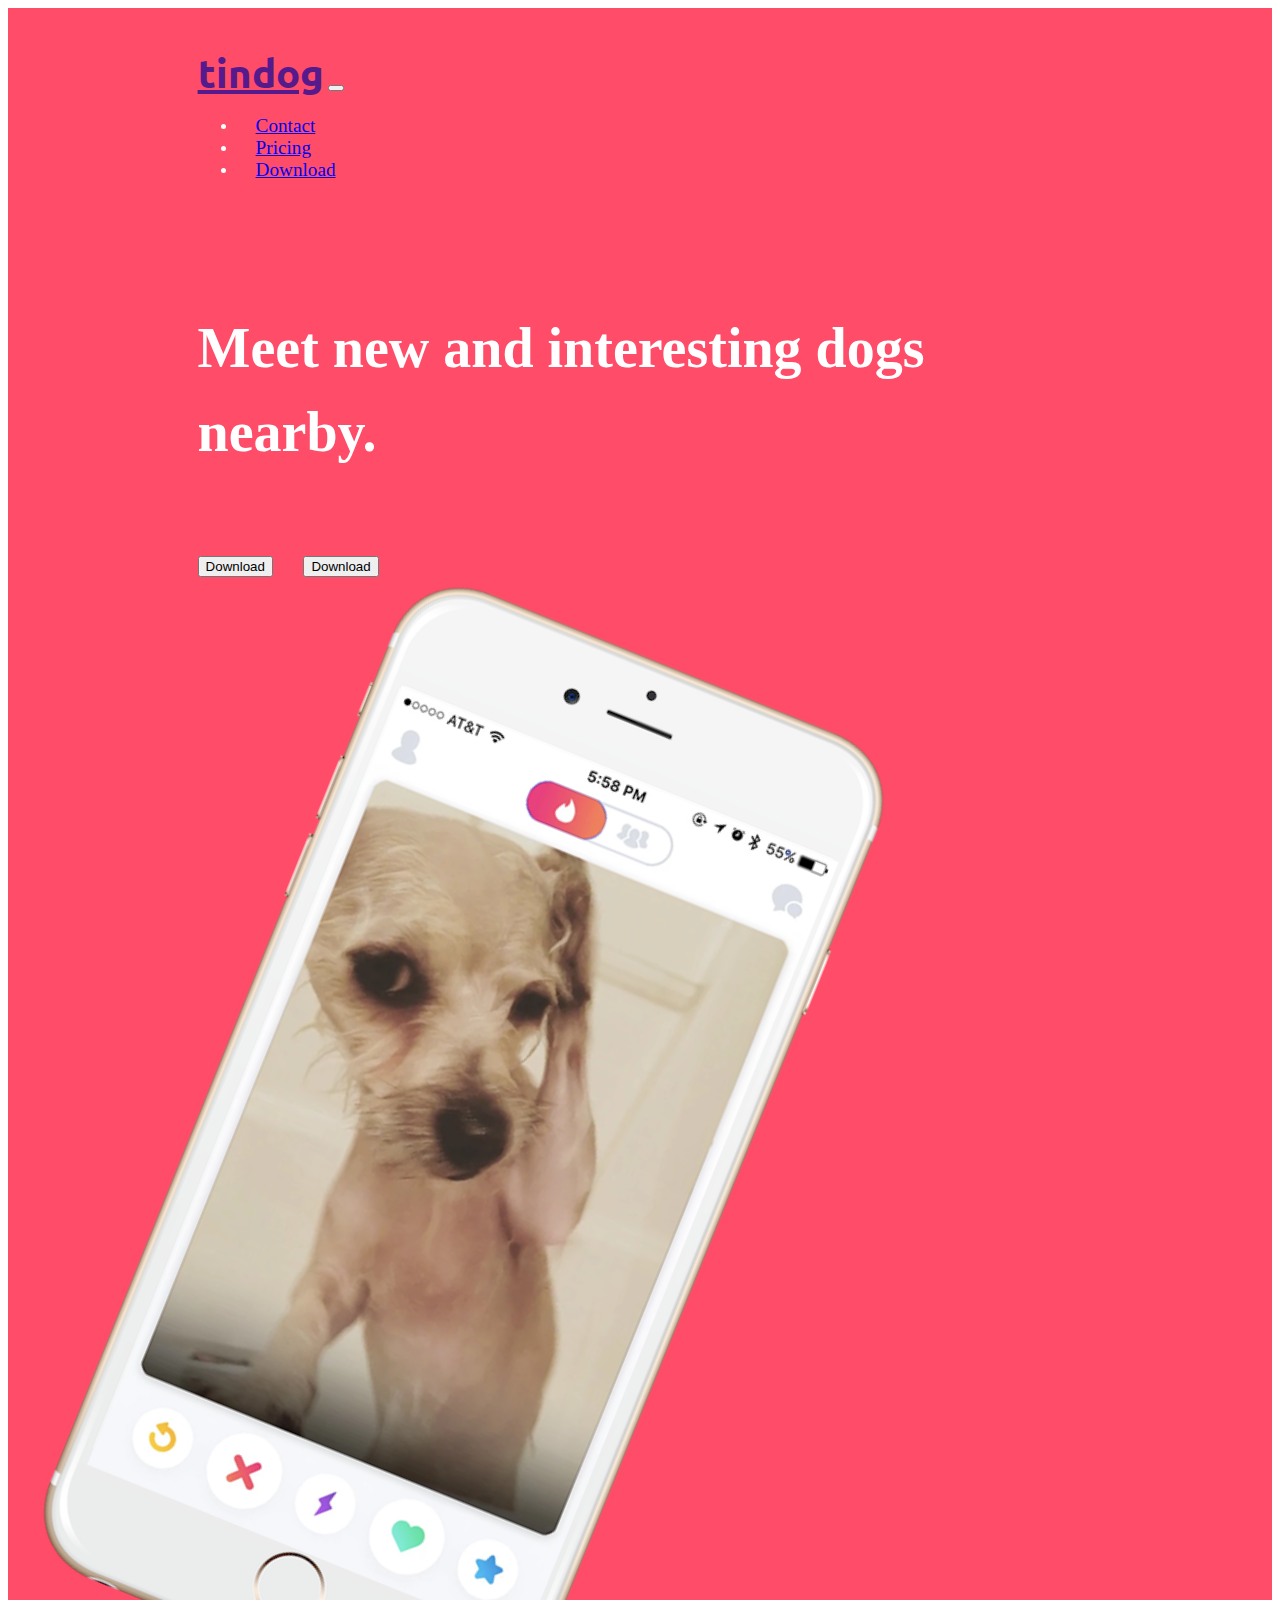
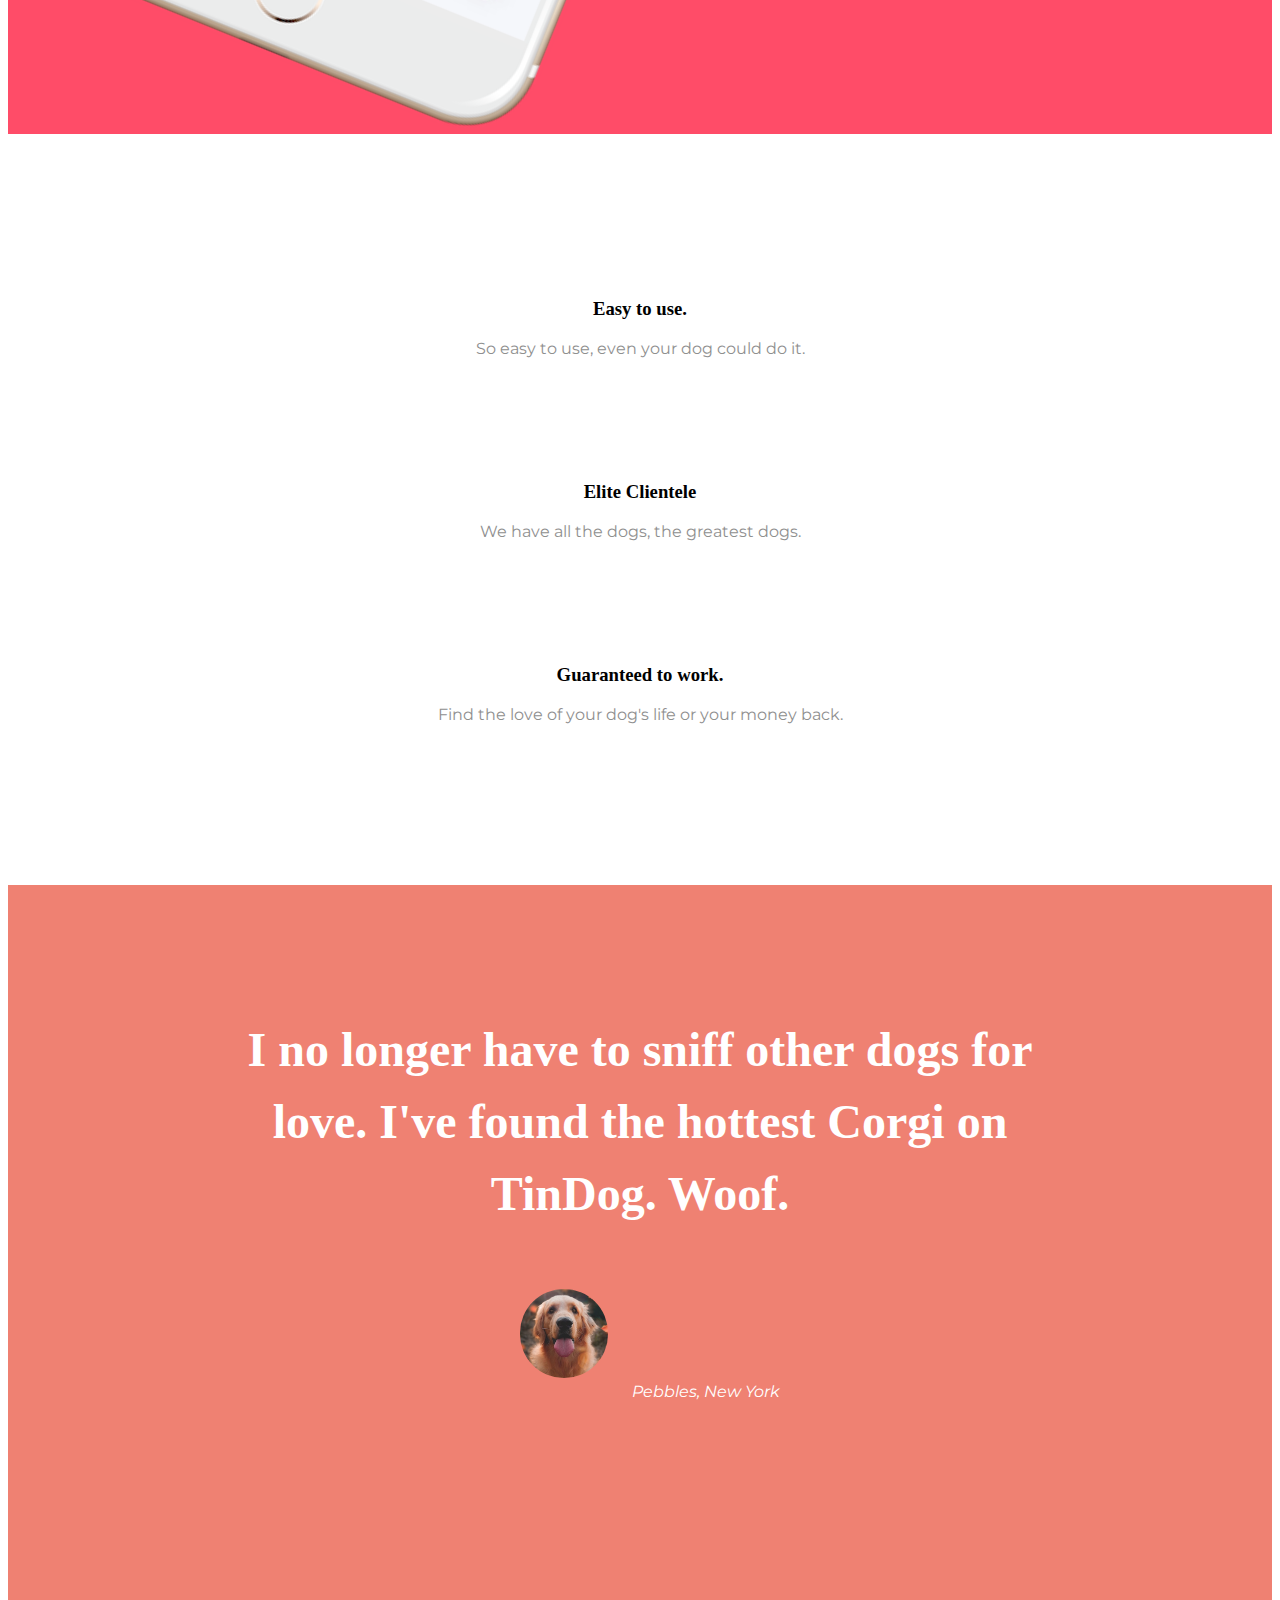
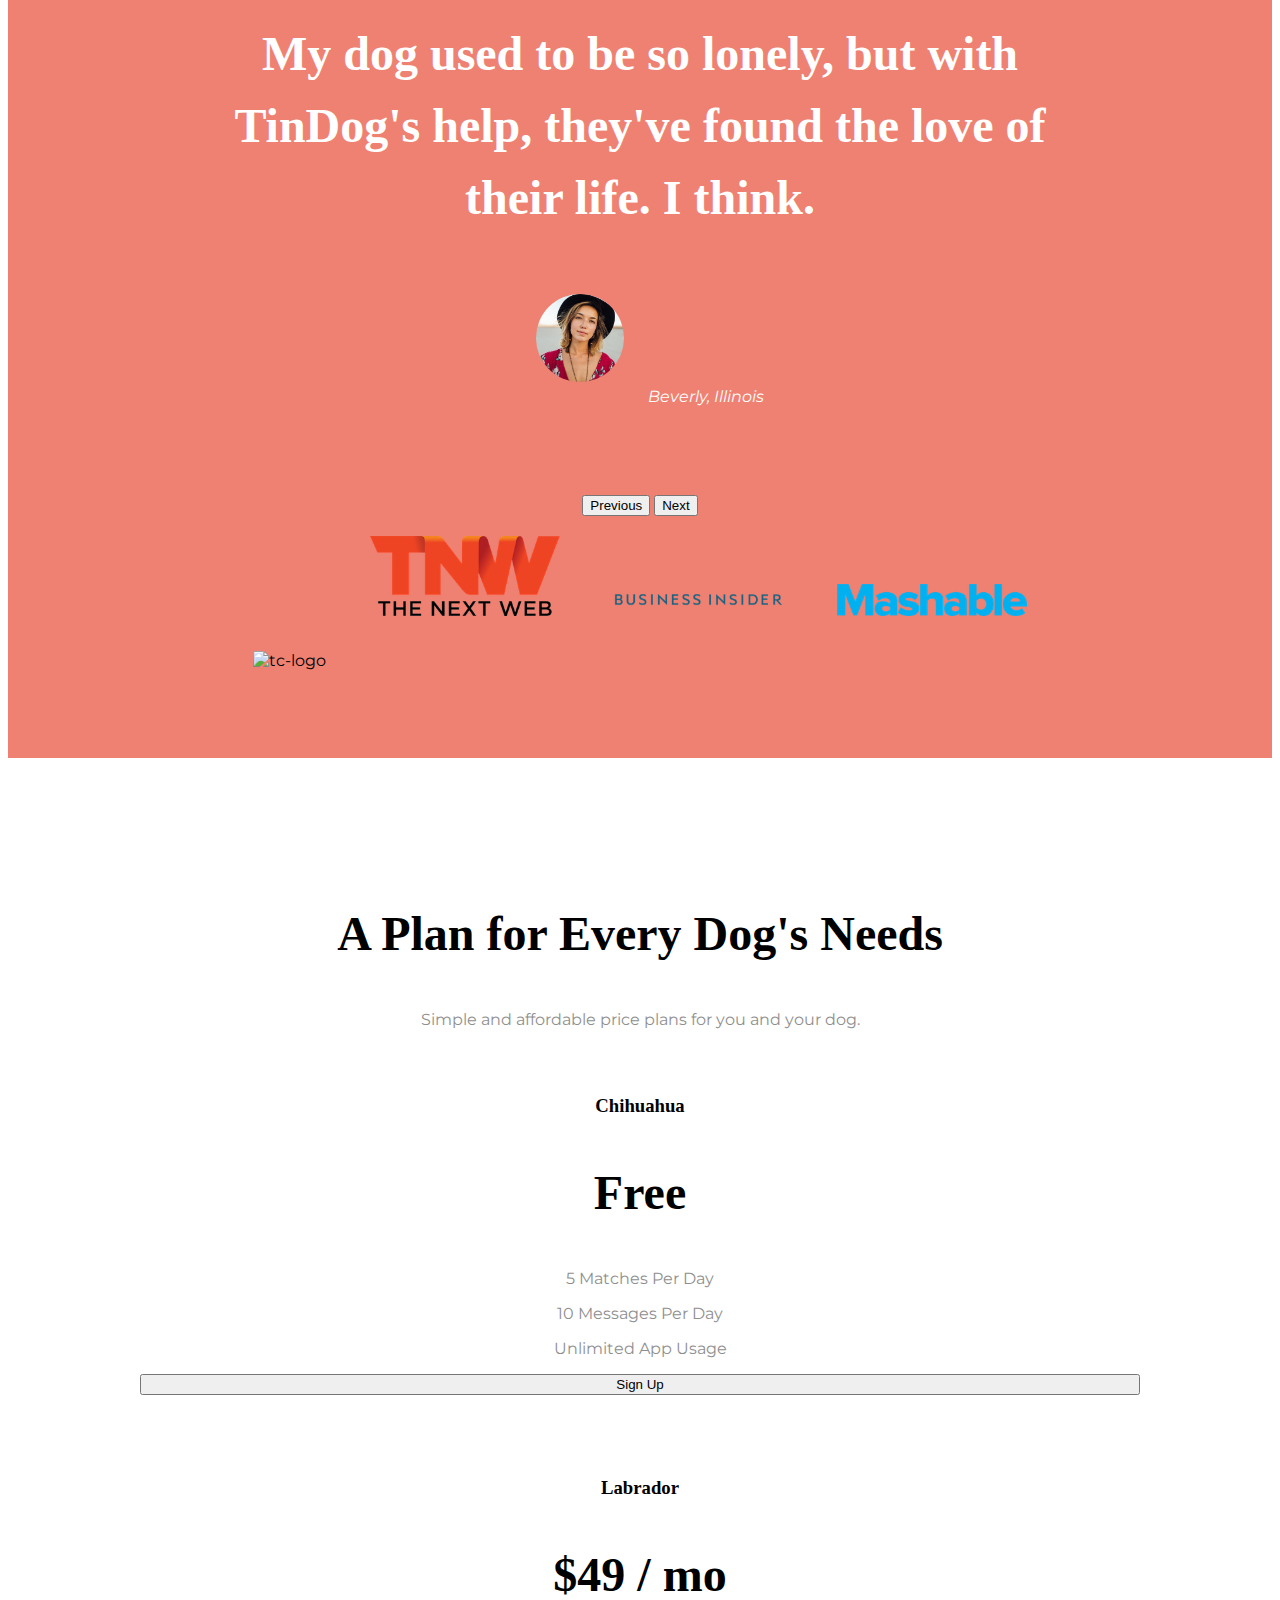
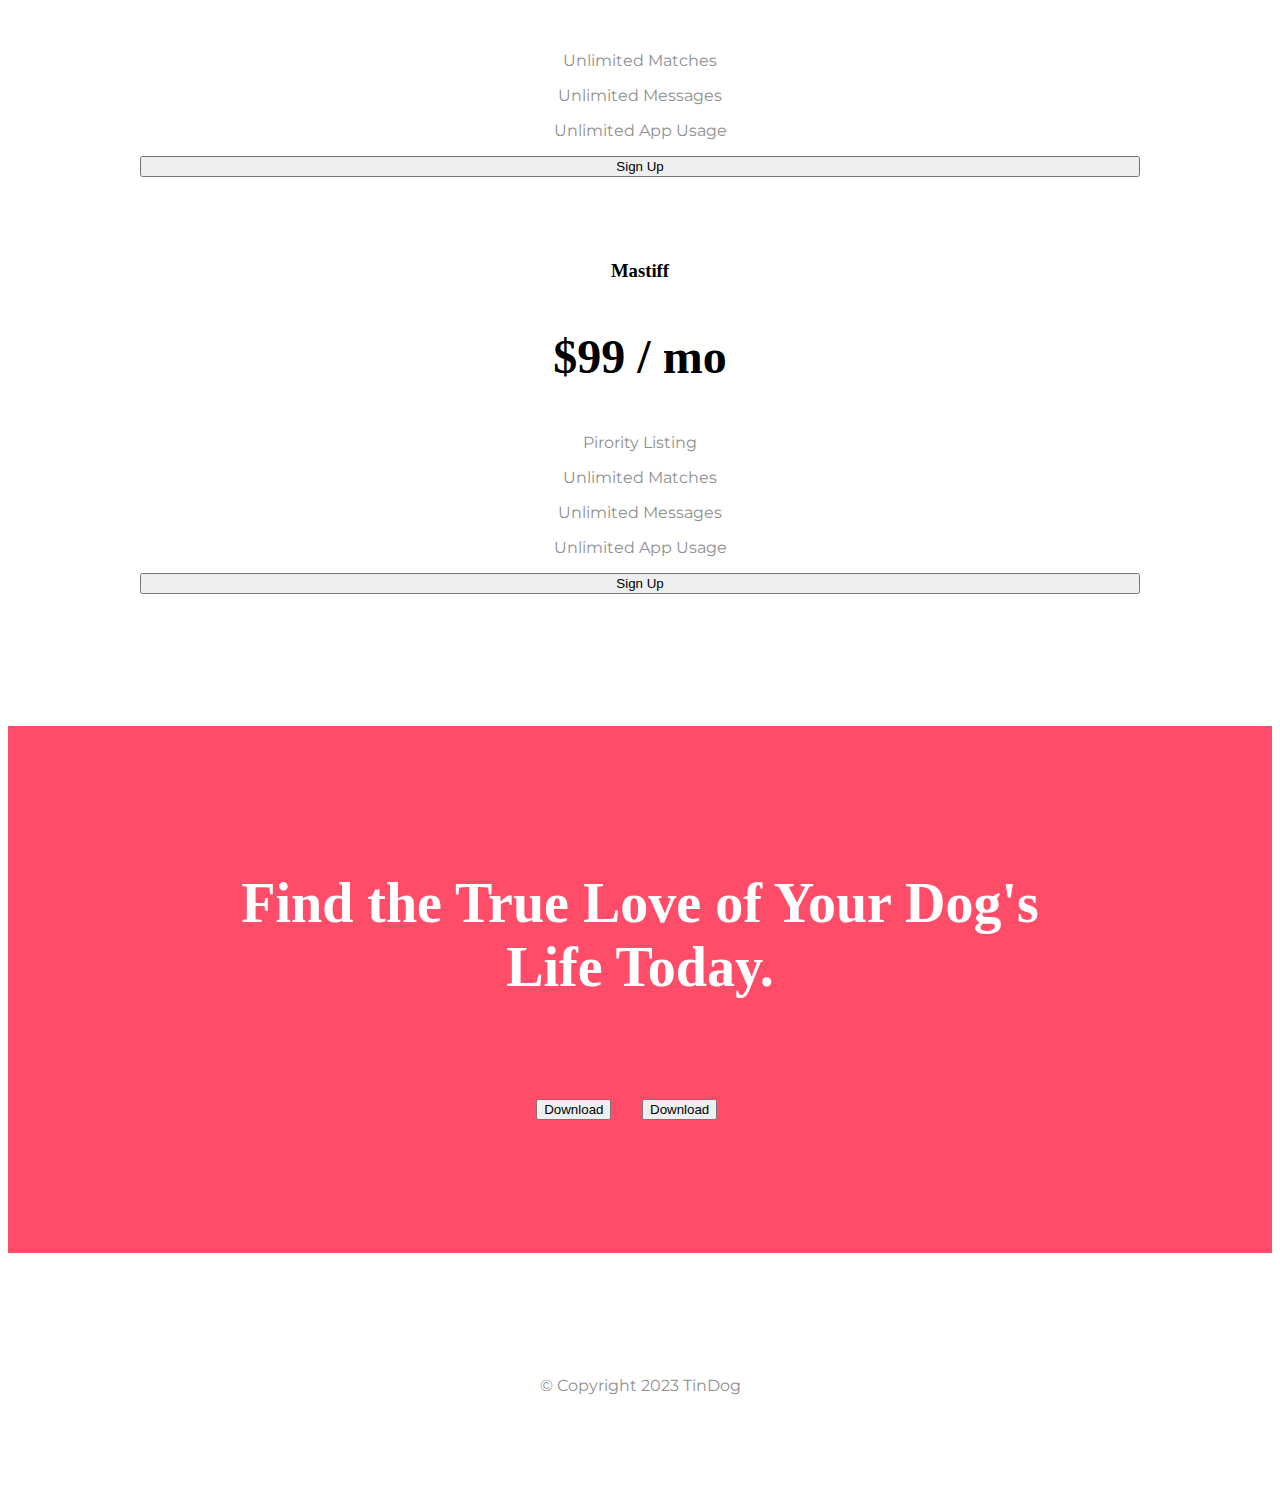
==== Bootstrap/TinDog Start Here/index.html @ 2f464d13 "Day 58" ====
<!DOCTYPE html>
<html>

<head>
  <meta charset="utf-8">
  <title>TinDog</title>
  <!-- this link to get google font Montserrat and ubuntu -->
  <link rel="preconnect" href="https://fonts.googleapis.com">
  <link rel="preconnect" href="https://fonts.gstatic.com" crossorigin>
  <link href="https://fonts.googleapis.com/css2?family=Montserrat:ital,wght@0,100;0,200;0,300;0,400;0,500;0,600;0,700;0,800;0,900;1,100;1,200;1,300;1,400;1,500;1,600;1,700;1,800;1,900&family=Ubuntu:ital,wght@0,300;0,400;0,500;0,700;1,300;1,400;1,500;1,700&display=swap" rel="stylesheet">
  
  <!-- this  link to get Bootstrap activated for the styling and js -->
  <link href="https://cdn.jsdelivr.net/npm/bootstrap@5.1.3/dist/css/bootstrap.min.css" rel="stylesheet" integrity="sha384-1BmE4kWBq78iYhFldvKuhfTAU6auU8tT94WrHftjDbrCEXSU1oBoqyl2QvZ6jIW3" crossorigin="anonymous">
  <script src="https://cdn.jsdelivr.net/npm/bootstrap@5.1.3/dist/js/bootstrap.bundle.min.js" integrity="sha384-ka7Sk0Gln4gmtz2MlQnikT1wXgYsOg+OMhuP+IlRH9sENBO0LRn5q+8nbTov4+1p" crossorigin="anonymous"></script>
  
  <!-- This link to get font awesome Icon activated and fonts -->
  <script src="https://kit.fontawesome.com/7c0e663eb2.js" crossorigin="anonymous"></script>
  
  <!-- This link for the external css -->
  <link rel="stylesheet" href="css/styles.css">
</head>

<body>

  <section id="title">
    <div class="container-fluid">
  
      <!-- Nav Bar -->
    <nav class="navbar navbar-expand-lg navbar-dark  ">
        <a class="navbar-brand" href="">tindog</a>
        <button class="navbar-toggler" type="button" data-bs-toggle="collapse" data-bs-target="#navbarText" aria-controls="navbarText" aria-expanded="false" aria-label="Toggle navigation">
          <span class="navbar-toggler-icon"></span>
        </button>
        <div class="collapse navbar-collapse" id="navbarText">
          <ul class="navbar-nav ms-auto mb-2 mb-lg-0">
            <li class="nav-item">
              <a class="nav-link active"  href="#footer">Contact</a>
            </li>
            <li class="nav-item">
              <a class="nav-link" href="#pricing">Pricing</a>
            </li>
            <li class="nav-item">
              <a class="nav-link" href="#cta">Download</a>
            </li>

          </ul>
        </div>
    </nav>
    <!-- Title -->

    <div class="row">
      <div class="col-lg-6 ">
        <h1 class="big-heading">Meet new and interesting dogs nearby.</h1>
        <button type="button" class="btn btn-dark btn-lg download-button"><i class="fa-brands fa-apple"> </i>Download</button>
        <button type="button" class="btn btn-outline-light btn-lg download-button"><i class="fa-brands fa-google-play"> </i>Download</button>
      </div>
     <div class="col-lg-6">
        <img src="images/iphone6.png" alt="iphone-mockup" class="title-image">
      </div>
    </div>
    </div>
  </section>


  <!-- Features -->

  <section id="features">
    <div class="row">
      <div class="features-box col-lg-4">
        <i class="icon fas fa-check-circle fa-4x"></i>
        <h3>Easy to use.</h3>
        <p>So easy to use, even your dog could do it.</p>
      </div>
      <div class="features-box col-lg-4">
        <i class="icon fas fa-bullseye fa-4x"></i>
        <h3>Elite Clientele</h3>
        <p>We have all the dogs, the greatest dogs.</p>
      </div>
      <div class="features-box col-lg-4">
        <i class="icon fas fa-heart fa-4x"></i>
        <h3>Guaranteed to work.</h3>
        <p>Find the love of your dog's life or your money back.</p>
      </div>
    </div>
  </section>


  <!-- Testimonials -->

  <section id="testimonials">
    <div id="testimonial-carousel" class="carousel slide" data-ride="false">
      <div class="carousel-inner">
        <div class="carousel-item active">
          <h2>I no longer have to sniff other dogs for love. I've found the hottest Corgi on TinDog. Woof.</h2>
          <img class="testimonial-image" src="images/dog-img.jpg" alt="dog-profile">
          <em>Pebbles, New York</em>
        </div>
        <div class="carousel-item">
          <h2 class="testimonial-text">My dog used to be so lonely, but with TinDog's help, they've found the love of their life. I think.</h2>
          <img class="testimonial-image" src="images/lady-img.jpg" alt="lady-profile">
          <em>Beverly, Illinois</em>
        </div>
      </div>
      <button class="carousel-control-prev" type="button" data-bs-target="#testimonial-carousel" data-bs-slide="prev">
        <span class="carousel-control-prev-icon" aria-hidden="true"></span>
        <span class="visually-hidden">Previous</span>
      </button>
      <button class="carousel-control-next" type="button" data-bs-target="#testimonial-carousel" data-bs-slide="next">
        <span class="carousel-control-next-icon" aria-hidden="true"></span>
        <span class="visually-hidden">Next</span>
      </button>
      </a>
    </div>
  </section>


  <!-- Press -->

  <section id="press">
    <img class="press-logo" src="images/techcrunch.png" alt="tc-logo">
    <img class="press-logo" src="images/tnw.png" alt="tnw-logo">
    <img class="press-logo" src="images/bizinsider.png" alt="biz-insider-logo">
    <img class="press-logo" src="images/mashable.png" alt="mashable-logo">

  </section>


  <!-- Pricing -->

  <section id="pricing">

    <h2>A Plan for Every Dog's Needs</h2>
    <p>Simple and affordable price plans for you and your dog.</p>

    <div class="row">
      <div class="pricing-col col-lg-4 col-md-6">
        <div class="card">
          <div class="card-header">
            <h3>Chihuahua</h3>
          </div>
          <div class="card-body">
            <h2 class="card-title">Free</h2>
            <p>5 Matches Per Day</p>
            <p>10 Messages Per Day</p>
            <p>Unlimited App Usage</p>
            <button type="button" class="btn btn-lg btn-outline-dark pricing-button">Sign Up</button>
          </div>
        </div>
      </div>
        <div class="pricing-col col-lg-4 col-md-6">
          <div class="card ">
              <div class="card-header">
                <h3>Labrador</h3>
              </div>
              <div class="card-body">
                <h2 class="card-title">$49 / mo</h2>
                <p >Unlimited Matches</p>
                <p >Unlimited Messages</p>
                <p >Unlimited App Usage</p>
                <button type="button" class="btn btn-lg btn-dark pricing-button">Sign Up</button>   
              </div>
          </div>
        </div>
        <div class="pricing-col col-lg-4">
          <div class="card">
            <div class="card-header">
              <h3>Mastiff</h3>
            </div>
            <div class="card-body">
              <h2 class="card-title">$99 / mo</h2>
              <p >Pirority Listing</p>
              <p >Unlimited Matches</p>
              <p >Unlimited Messages</p>
              <p >Unlimited App Usage</p>
              <button type="button" class="btn btn-lg btn-block btn-dark pricing-button">Sign Up</button>
            </div>
          </div>
        </div>
    </div>
  

  </section>


  <!-- Call to Action -->

  <section id="cta">

    <h3>Find the True Love of Your Dog's Life Today.</h3>
    <button type="button" class="btn btn-dark btn-lg download-button"><i class="fa-brands fa-apple"></i>Download</button>
    <button type="button" class="btn btn-outline-light btn-lg download-button"><i class="fa-brands fa-google-play"> </i>Download</button>

  </section>


  <!-- Footer -->

  <footer id="footer">
    <i class="fa-brands fa-twitter social-icon"></i> 
    <i class="fa-brands fa-facebook-f social-icon"></i> 
    <i class="fa-brands fa-instagram social-icon"></i> 
    <i class="fa-solid fa-envelope social-icon"></i>

    <p>© Copyright 2023 TinDog</p>

  </footer>


</body>

</html>
---- Bootstrap/TinDog Start Here/css/styles.css ----
body{
    font-family: "Montserrat";
}

h1, h2, h3, h4, h5 {
    font-family: "Montserrat-bold";  
}

h2 {
    font-size: 3rem;
    line-height: 1.5;   
}

h3 {
    font-family: "Montserrat-bold";
}

p{
    color: #8f8f8f;
}
/* HEADING */
.big-heading{
    font-family: 'Montserrat-Black';
    font-size: 3.5rem;  
    line-height: 1.5;  
    font-weight: 900;
}

#title {
    background-color: #ff4c68;
    color: #ffffff;
}

.container-fluid{
    padding: 3% 15%;
}

.title-image{
    width: 60%;
    transform: rotate(22deg);
}

/* NAV BAR */
.navbar{
    padding:0 0 4.5rem;

}

.navbar-brand{
    font-family: "Ubuntu";
    font-size: 2.5rem;
    font-weight: bold;
}

.nav-item{
    padding: 0 18px;
}

.nav-link{
    font-size: 1.2rem;
    font-family: "Montserrat-Light";
}

/* Download Buttons */
.download-button{
    margin: 5% 3% 5% 0;
}

/* feature section */
#features{
    padding: 8% 15%;

}

.features-box{
    text-align: center;
    padding: 5%;
}

.icon {
    color: #ef8172;
    margin-bottom: 1rem;
}

.icon:hover {
    color: #ff4c68;
}

/* Testimonials Section */

#testimonials {
    text-align: center;
    background-color: #ef8172;
    color: #ffffff;
}

.testimonial-image {
    width: 10%;
    border-radius: 100%;
    margin: 20px;
}

#press {
    background-color: #ef8172;
    text-align: center;
    padding-bottom: 3%;
}
.press-logo {
    width: 15%;
    margin: 20px 20px 50px;
}

.carousel-item {
    padding: 7% 15%;
}

/* PRICING SECTION*/
#pricing {
    padding: 100px;
    text-align: center;
}
.pricing-button {
    width: 100%;
}
.pricing-col {
    padding: 3% 3%;
}
/* CALL TO ACTION */
#cta {
    background-color: #ff4c68;
    text-align: center;
    color: #ffffff;
    padding: 7% 15%;
}

#cta h3 {
    font-family: "Montserrat-Black";
    font-size: 3.5rem;
    
}

/* FOOTER */
#footer{
    background-color: #ffffff;
    text-align: center;
    padding: 7% 15%;
}

.social-icon {
    margin: 2% 0.5%;
}

/* MEDIA QUERY */
@media (max-width: 1028px) {
    #title {
        text-align: center;
    }

    .title-image {
        transform: rotate(0);
    }
}
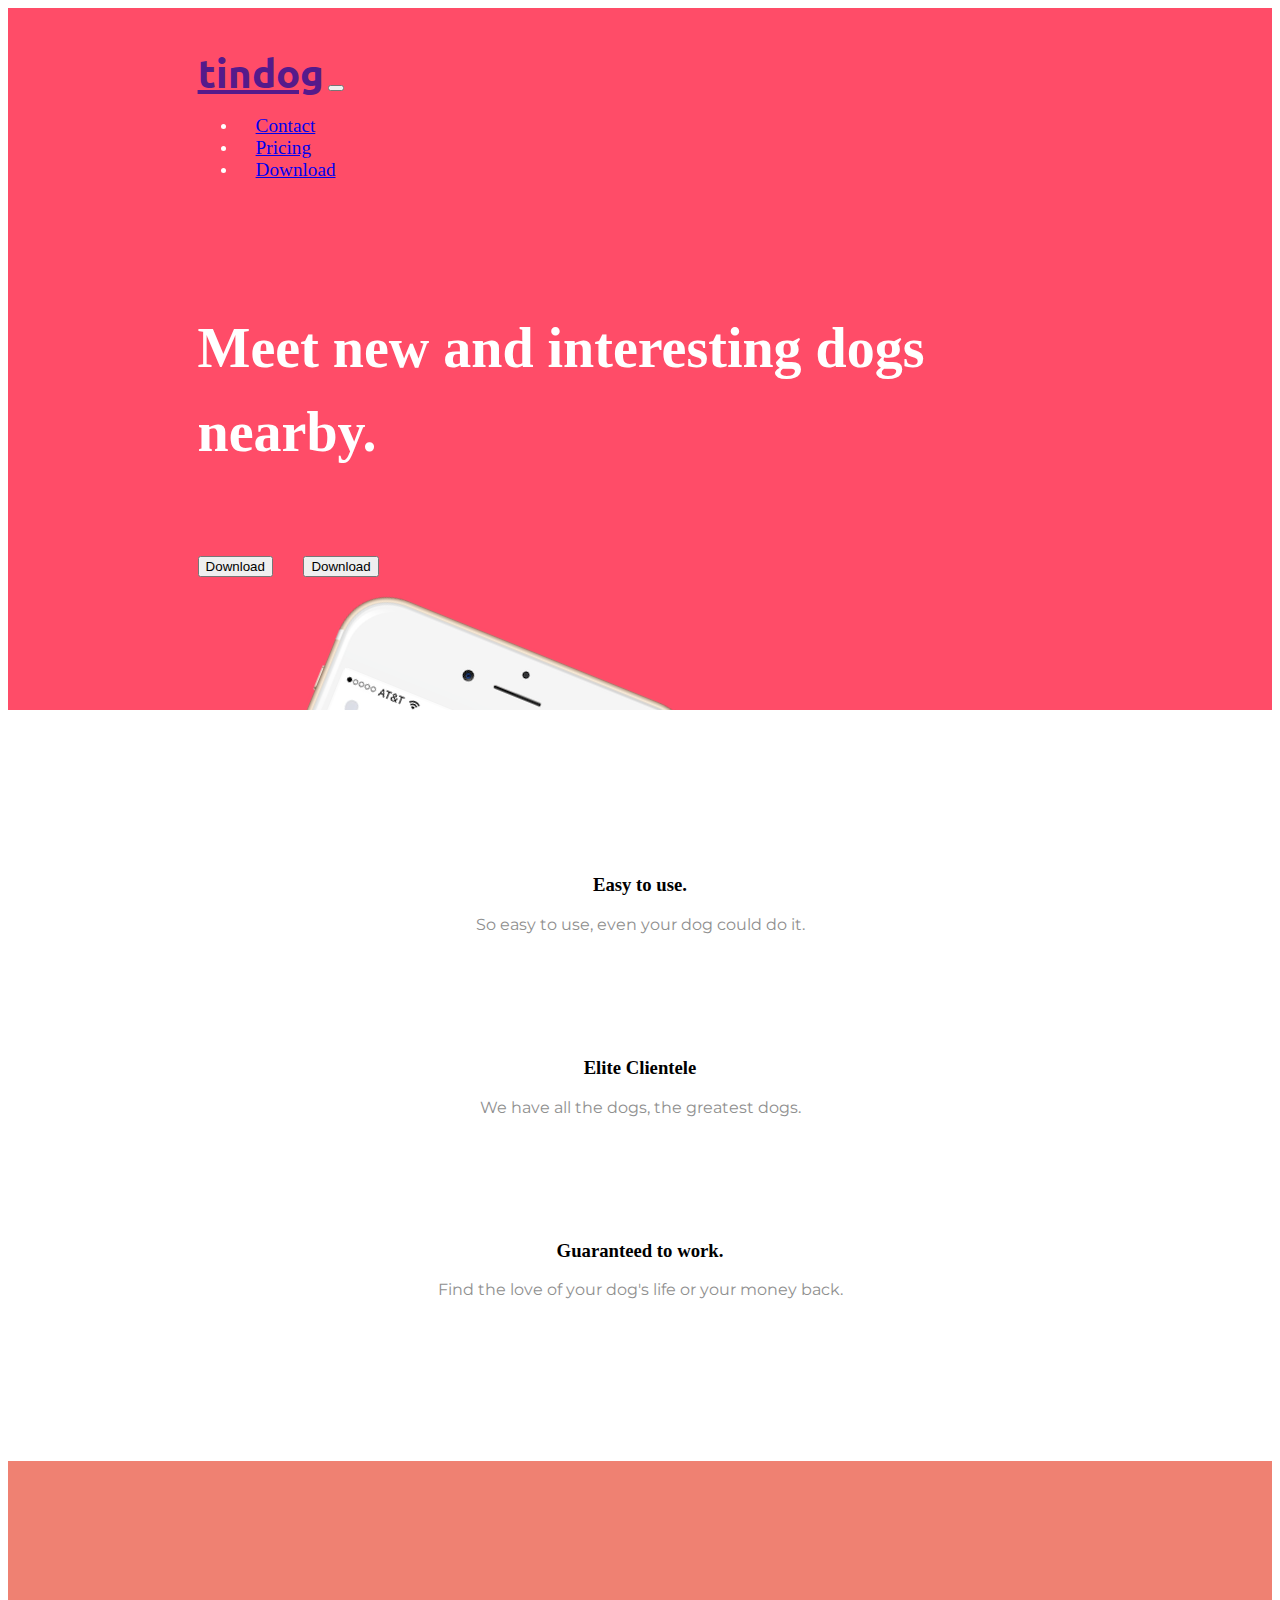
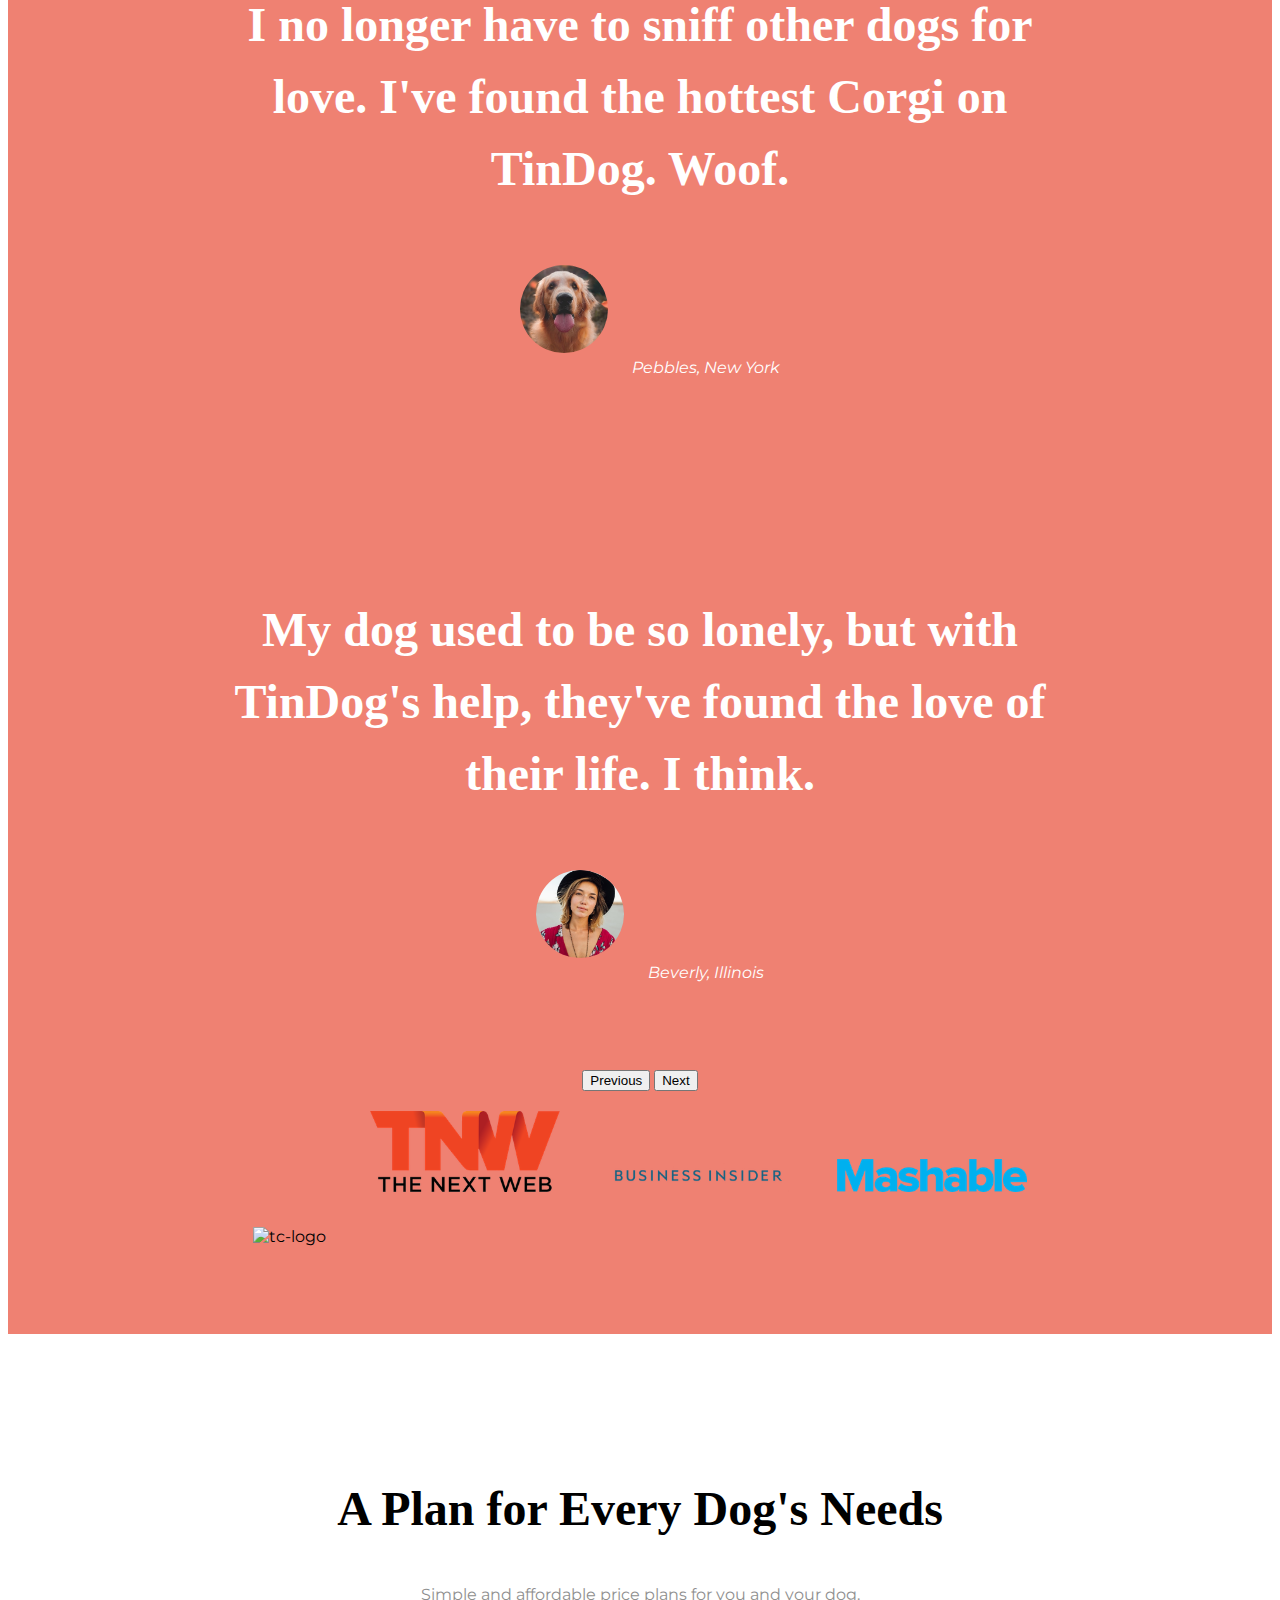
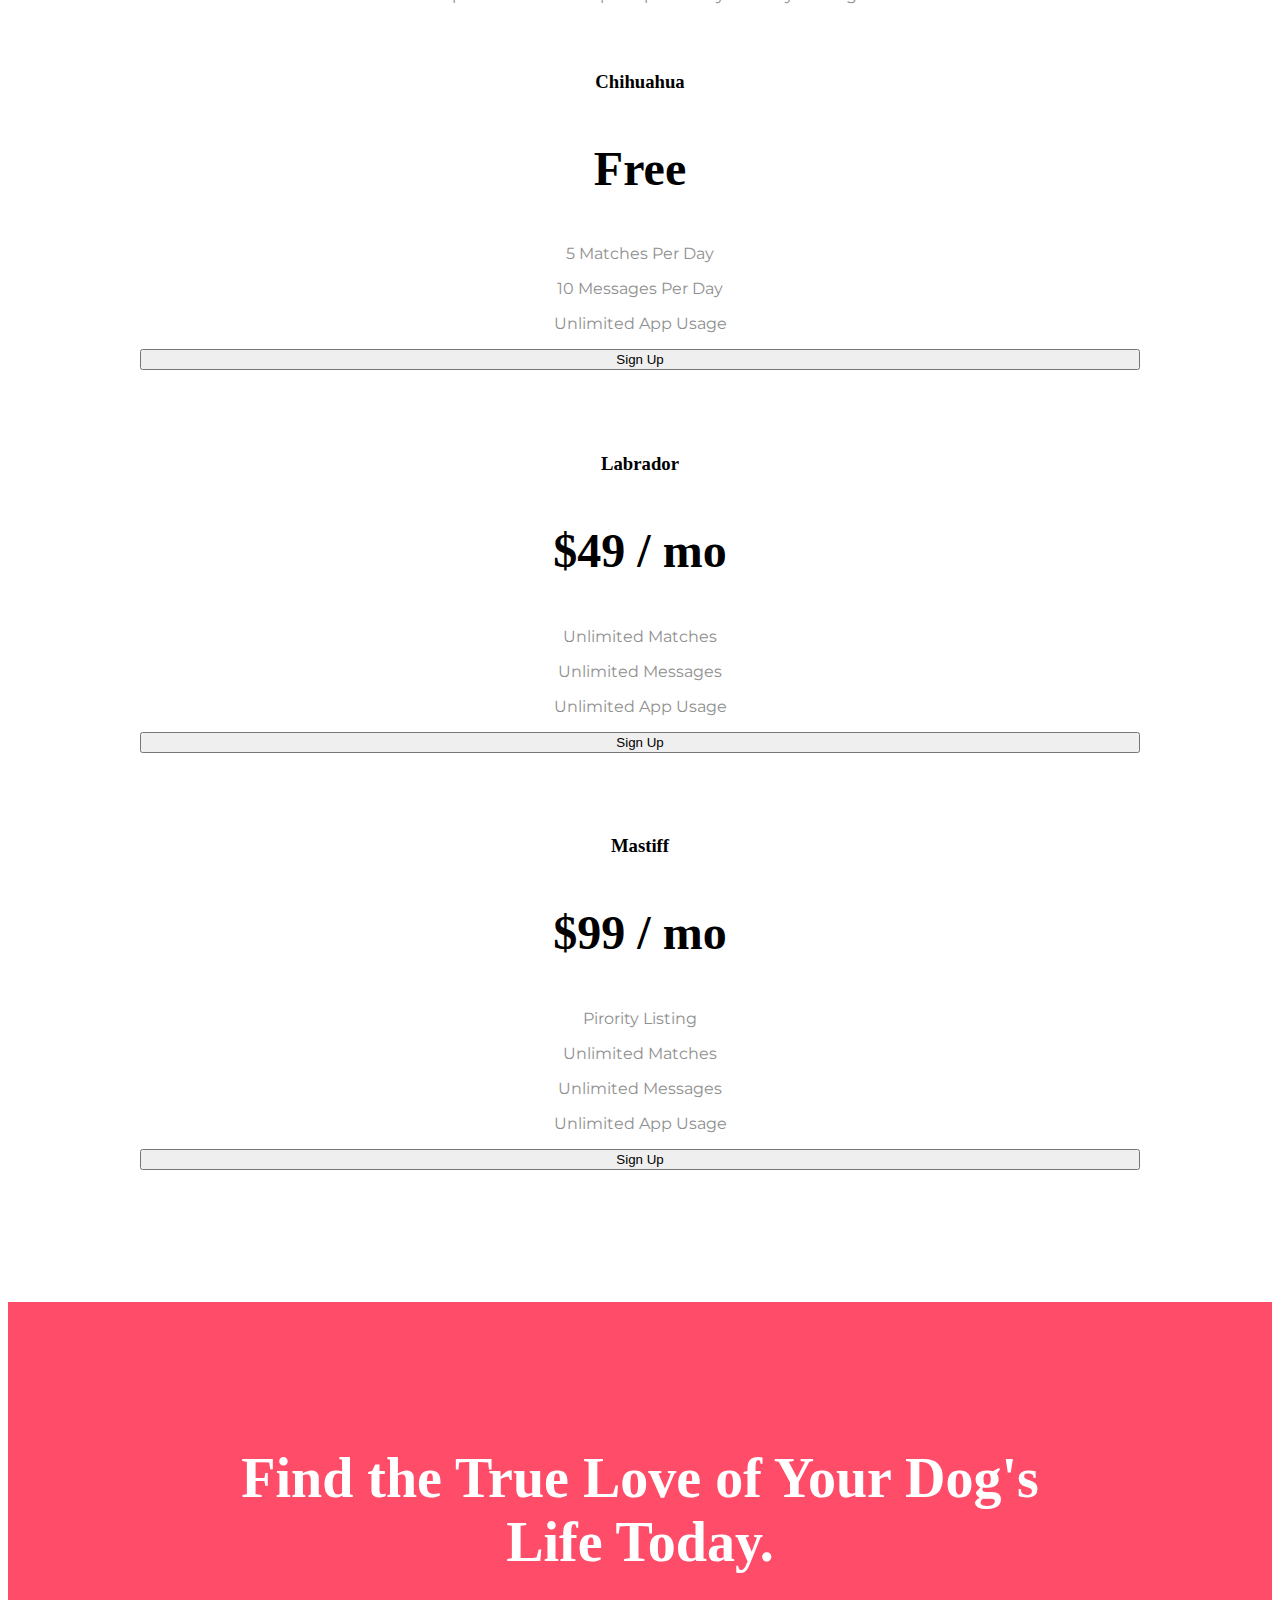
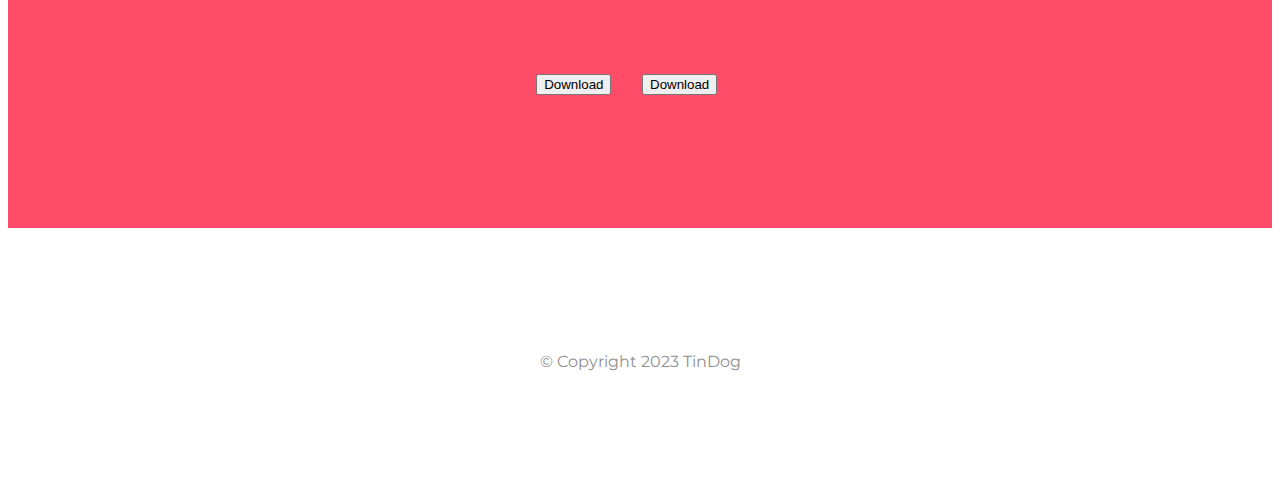
==== commit cb7ba3a4: "ref: Day 59" ====
--- a/Bootstrap/TinDog Start Here/index.html
+++ b/Bootstrap/TinDog Start Here/index.html
@@ -55,7 +55,7 @@
         <button type="button" class="btn btn-outline-light btn-lg download-button"><i class="fa-brands fa-google-play"> </i>Download</button>
       </div>
      <div class="col-lg-6">
-        <img src="images/iphone6.png" alt="iphone-mockup" class="title-image">
+        <img class="title-image" src="images/iphone6.png" alt="iphone-mockup" >
       </div>
     </div>
     </div>
--- a/Bootstrap/TinDog Start Here/css/styles.css
+++ b/Bootstrap/TinDog Start Here/css/styles.css
@@ -32,12 +32,13 @@
 }
 
 .container-fluid{
-    padding: 3% 15%;
+    padding: 3% 15% 7%;
 }
 
 .title-image{
-    width: 60%;
+    width: 30%;
     transform: rotate(22deg);
+    position: absolute;
 }
 
 /* NAV BAR */
@@ -68,7 +69,9 @@
 
 /* feature section */
 #features{
-    padding: 8% 15%;
+    padding: 8% 15% ;
+    background-color: #fff;
+    position: relative;
 
 }
 
@@ -158,6 +161,9 @@
 
     .title-image {
         transform: rotate(0);
+        position: static;
+        width: 60%;
+        
     }
 }
 
